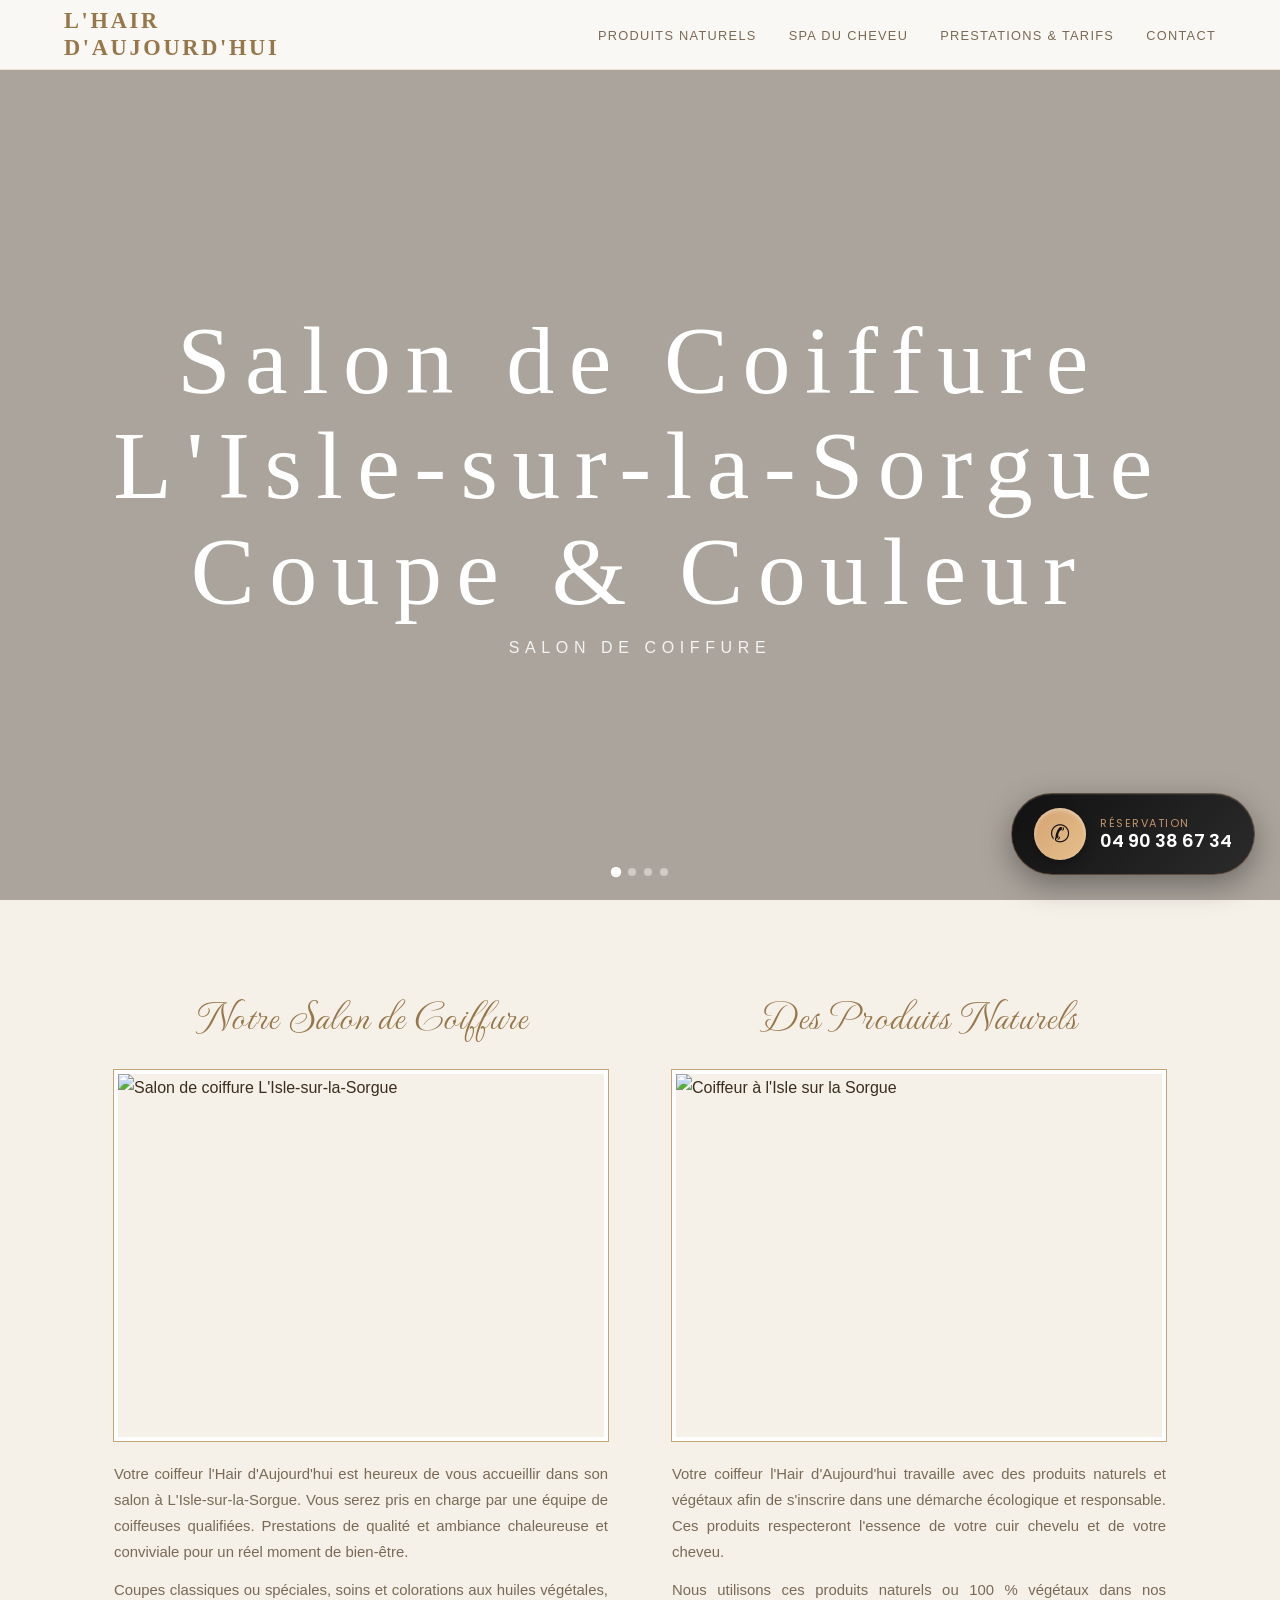
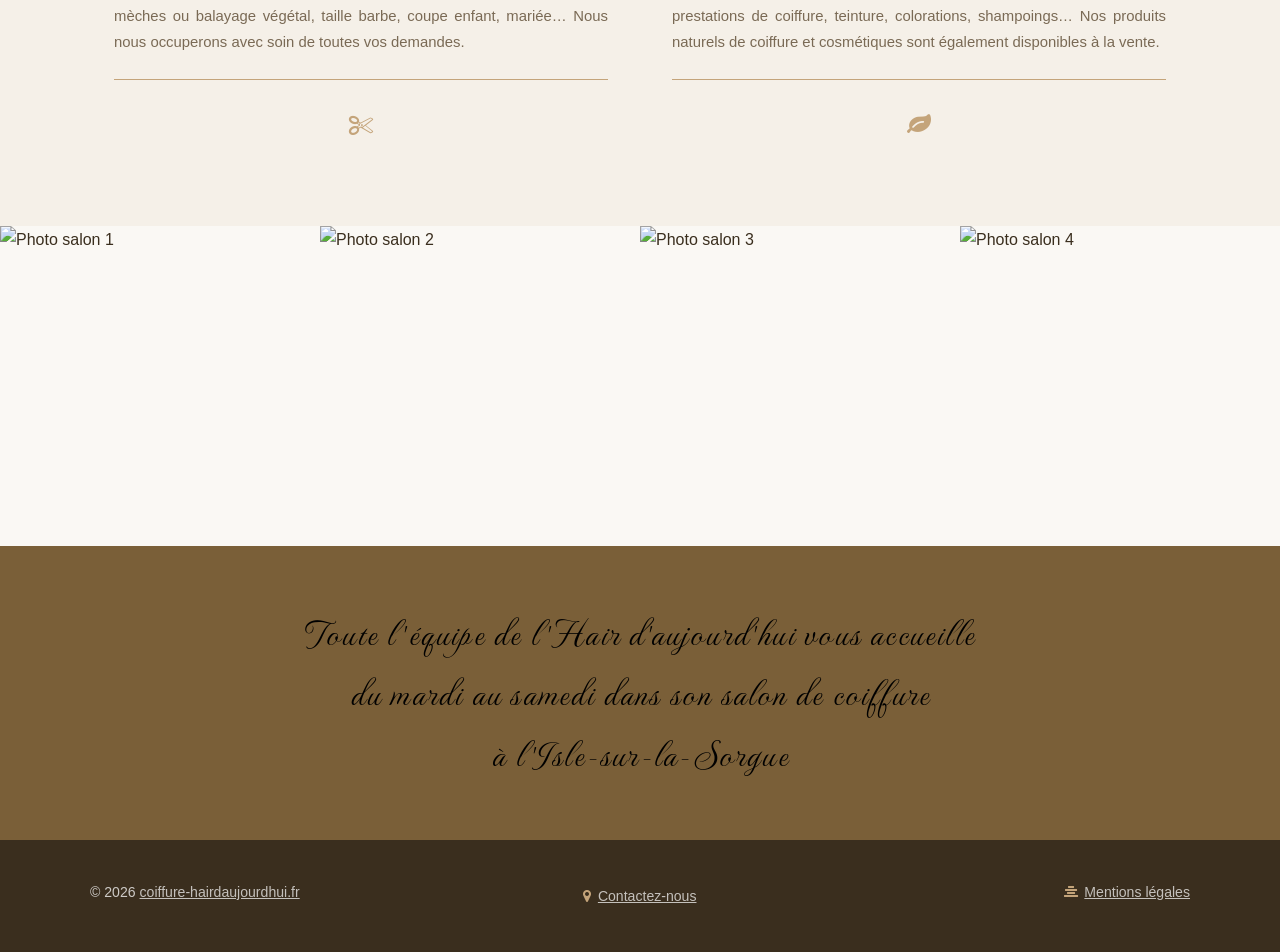
==== index.html @ a3afcefa "Update index.html" ====
<!doctype html>
<html lang="fr-FR" prefix="og: https://ogp.me/ns#">
<head>
  <meta charset="utf-8">
  <meta name="viewport" content="width=device-width, initial-scale=1.0">
  <title>Salon de Coiffure L'Isle-sur-la-Sorgue | Coupe & Couleur | Hair d'Aujourd'hui</title>
  <meta name="description" content="Hair d'Aujourd'hui, votre salon de coiffure à L'Isle-sur-la-Sorgue. Coupe, couleur, brushing. Réservez votre créneau dès aujourd'hui !">
	<link rel="canonical" href="https://coiffure-hairdaujourdhui.fr" />
  <link rel="icon" type="image/png" href="favicon.png" width="32" height="32" />
  <link rel="preconnect" href="https://fonts.googleapis.com">
  <link rel="preconnect" href="https://fonts.gstatic.com" crossorigin>
  <link href="https://fonts.googleapis.com/css2?family=MonteCarlo&display=swap" rel="stylesheet">
  <link rel="stylesheet" href="https://cdnjs.cloudflare.com/ajax/libs/font-awesome/4.7.0/css/font-awesome.min.css">

  <style>
    *, *::before, *::after { box-sizing: border-box; margin: 0; padding: 0; }

    :root {
      --marron:       #97774a;
      --marron-dark:  #7a5f38;
      --marron-light: #c4a47a;
      --beige:        #f5f0e8;
      --beige-dark:   #ede5d5;
      --cream:        #faf8f4;
      --text:         #3a2e1e;
      --text-light:   #7a6a55;
      --white:        #ffffff;
      --font-head:    'Cormorant Garamond', Georgia, serif;
      --font-body:    'Raleway', sans-serif;
      --nav-h:        70px;
    }

    html { scroll-behavior: smooth; }

    body {
      font-family: var(--font-body);
      font-size: 16px;
      line-height: 1.75;
      color: var(--text);
      background: var(--cream);
    }

    img { display: block; max-width: 100%; height: auto; }
    a   { color: inherit; text-decoration: none; }

    /* ─── HEADER ─────────────────────────────── */
    header {
      position: fixed;
      top: 0; left: 0; right: 0;
      z-index: 100;
      height: var(--nav-h);
      background: rgba(250,248,244,0.97);
      backdrop-filter: blur(6px);
      border-bottom: 1px solid var(--beige-dark);
      display: flex;
      align-items: center;
    }

    .header-inner {
      width: 100%;
      max-width: 1200px;
      margin: 0 auto;
      padding: 0 1.5rem;
      display: flex;
      align-items: center;
      justify-content: space-between;
    }
	.cta-tel {
      display: inline-flex;
      align-items: center;
      gap: .6rem;
      font-family: var(--font-head);
      font-size: .8rem;
      font-weight: 400;
      color: var(--marron);
      letter-spacing: .08em;
      transition: color .2s;
    }
h3 {
	font-family: 'MonteCarlo', cursive;
	color: #000;
	font-size: 3em;
	font-weight: 100;
}
    .logo {
      font-family: var(--font-head);
      font-size: 1.4rem;
      font-weight: 600;
      letter-spacing: .12em;
      color: var(--marron);
      text-transform: uppercase;
      line-height: 1.2;
    }

    nav ul {
      list-style: none;
      display: flex;
      gap: 2rem;
    }

    nav a {
      font-size: .8rem;
      font-weight: 500;
      letter-spacing: .1em;
      text-transform: uppercase;
      color: var(--text-light);
      transition: color .2s;
      position: relative;
      padding-bottom: 3px;
    }

    nav a::after {
      content: '';
      position: absolute;
      bottom: 0; left: 0;
      width: 0; height: 1px;
      background: var(--marron);
      transition: width .2s;
    }

    nav a:hover { color: var(--marron); }
    nav a:hover::after { width: 100%; }

    /* hamburger */
    .burger {
      display: none;
      flex-direction: column;
      gap: 5px;
      cursor: pointer;
      padding: 4px;
      background: none;
      border: none;
    }
    .burger span {
      display: block;
      width: 24px; height: 2px;
      background: var(--marron);
      border-radius: 2px;
      transition: transform .3s, opacity .3s;
    }
    .burger.open span:nth-child(1) { transform: translateY(7px) rotate(45deg); }
    .burger.open span:nth-child(2) { opacity: 0; }
    .burger.open span:nth-child(3) { transform: translateY(-7px) rotate(-45deg); }

    /* mobile nav drawer */
    .nav-drawer {
      display: none;
      position: fixed;
      top: var(--nav-h); left: 0; right: 0;
      background: var(--cream);
      border-bottom: 1px solid var(--beige-dark);
      z-index: 99;
      padding: 1.5rem;
    }
    .nav-drawer.open { display: block; }
    .nav-drawer ul { flex-direction: column; gap: 0; }
    .nav-drawer li { border-bottom: 1px solid var(--beige-dark); }
    .nav-drawer a {
      display: block;
      padding: .9rem 0;
      font-size: .9rem;
      color: var(--text);
    }

    /* ─── CAROUSEL ───────────────────────────── */
    .carousel-section {
  margin-top: var(--nav-h);
  position: relative;
  height: calc(100vh - var(--nav-h));
  min-height: 420px;
  overflow: hidden;
}

/* Tablette */
@media (max-width: 900px) {
  .carousel-section {
    height: 60vw;
    min-height: 320px;
  }
}

/* Mobile */
@media (max-width: 680px) {
  .carousel-section {
    height: 70vw;
    min-height: 260px;
  }
  .slide-content h1 {
    font-size: 2rem;
  }
  .slide-content h2 {
    font-size: .65rem;
    letter-spacing: .2em;
  }
}

/* Très petit écran */
@media (max-width: 380px) {
  .carousel-section {
    height: 80vw;
    min-height: 220px;
  }
  }

    .slide {
      position: absolute;
      inset: 0;
      display: flex;
      flex-direction: column;
      align-items: center;
      justify-content: center;
      opacity: 0;
      transition: opacity 1s ease;
      background-size: cover;
      background-position: center;
    }
    .slide.active { opacity: 1; }

    .slide::before {
      content: '';
      position: absolute;
      inset: 0;
      background: rgba(40,28,12,.38);
    }

    .slide-content {
      position: relative;
      text-align: center;
      color: var(--white);
      padding: 2rem;
    }

    .slide-content h1 {
      font-family: var(--font-head);
      font-size: clamp(2.8rem, 8vw, 6rem);
      font-weight: 300;
      letter-spacing: .15em;
      line-height: 1.1;
      margin-bottom: .6rem;
    }

    .slide-content h2 {
      font-family: var(--font-body);
      font-size: clamp(.75rem, 2vw, 1rem);
      font-weight: 400;
      letter-spacing: .35em;
      text-transform: uppercase;
      opacity: .88;
    }

    .slide.pict-1 { background-image: url('https://res.cloudinary.com/ddpeetkek/image/upload/v1784034377/coiffure-hairdaujourdhui-isle-sur-la-sorgue-carrousel1.jpg'); }
    .slide.pict-2 { background-image: url('https://res.cloudinary.com/ddpeetkek/image/upload/v1784034391/coiffure-hairdaujourdhui-isle-sur-la-sorgue-carrousel2.jpg'); }
    .slide.pict-3 { background-image: url('https://res.cloudinary.com/ddpeetkek/image/upload/v1784034403/coiffure-hairdaujourdhui-isle-sur-la-sorgue-carrousel3.jpg'); }
    .slide.pict-4 { background-image: url('https://res.cloudinary.com/ddpeetkek/image/upload/v1784034421/coiffure-hairdaujourdhui-isle-sur-la-sorgue-carrousel4.jpg'); }

    .carousel-dots {
      position: absolute;
      bottom: 1.5rem;
      left: 50%;
      transform: translateX(-50%);
      display: flex;
      gap: 8px;
      z-index: 2;
    }
    .dot {
      width: 8px; height: 8px;
      border-radius: 50%;
      background: rgba(255,255,255,.45);
      cursor: pointer;
      border: none;
      transition: background .3s, transform .3s;
    }
    .dot.active {
      background: var(--white);
      transform: scale(1.3);
    }

    .arrow-down {
      position: absolute;
      bottom: 2rem;
      right: 2rem;
      z-index: 2;
      color: rgba(255,255,255,.7);
      font-size: 1.6rem;
      animation: bounce 1.8s infinite;
    }
    @keyframes bounce {
      0%, 100% { transform: translateY(0); }
      50%       { transform: translateY(8px); }
    }

    /* ─── PRESENTATION ───────────────────────── */
    .bg-beige { background: var(--beige); }

    .section-pres {
      padding: 5rem 1.5rem;
      max-width: 1100px;
      margin: 0 auto;
    }

    .pres-grid {
      display: grid;
      grid-template-columns: 1fr 1fr;
      gap: 4rem;
    }

    .pres-col h3 {
      <!--font-family: var(--font-head);-->
	  font-family: 'MonteCarlo', cursive;
      font-size: 2.5rem;
      font-weight: 400;
      color: var(--marron);
      text-align: center;
      margin-bottom: 1.25rem;
      letter-spacing: .03em;
    }

    .pres-col img {
      width: 100%;
      aspect-ratio: 4/3;
      object-fit: cover;
      border: 4px solid var(--white);
      outline: 1px solid var(--marron-light);
      margin-bottom: 1.25rem;
    }

    .pres-col p {
      color: var(--text-light);
      font-size: .93rem;
      text-align: justify;
      margin-bottom: .75rem;
    }

    .divider {
      width: 100%;
      height: 1px;
      background: var(--marron-light);
      border: none;
      margin: 1.5rem 0;
    }

    .bandeau {
      display: block;
      text-align: center;
      font-size: 1.5rem;
      color: var(--marron-light);
    }

    /* ─── IMAGE GRID ─────────────────────────── */
    .photo-grid {
      display: grid;
      grid-template-columns: repeat(4, 1fr);
    }

    .photo-grid img {
      width: 100%;
      aspect-ratio: 1;
      object-fit: cover;
      display: block;
      transition: transform .4s;
    }
    .photo-grid div:hover img { transform: scale(1.04); }
    .photo-grid div { overflow: hidden; }

    /* ─── BANNER ─────────────────────────────── */
    .bg-marron {
      background: var(--marron-dark);
      color: var(--white);
      text-align: center;
      padding: 3.5rem 1.5rem;
    }

    .bg-marron h3 {
      <!--font-family: var(--font-head);-->
	  font-family: 'MonteCarlo', cursive;
      font-size: clamp(1.5rem, 3vw, 2.3rem);
      font-weight: 300;
      letter-spacing: .06em;
      line-height: 1.65;
      max-width: 700px;
      margin: 0 auto;
    }

    /* ─── FOOTER ─────────────────────────────── */
    footer {
      background: var(--text);
      color: rgba(255,255,255,.75);
      padding: 2.5rem 1.5rem;
    }

    .footer-grid {
      max-width: 1100px;
      margin: 0 auto;
      display: grid;
      grid-template-columns: 1fr 1fr 1fr;
      gap: 2rem;
      align-items: center;
    }

    footer ul { list-style: none; }
    footer li { margin-bottom: .5rem; font-size: .88rem; }
    footer a { color: rgba(255,255,255,.7); transition: color .2s; }
    footer a:hover { color: var(--marron-light); }
    footer i { margin-right: .4rem; color: var(--marron-light); }

    .footer-center { text-align: center; font-size: .88rem; }
    .footer-right  { text-align: right; }

    /* ─── RESPONSIVE ─────────────────────────── */
    @media (max-width: 900px) {
      .pres-grid { grid-template-columns: 1fr; gap: 3rem; }
      .photo-grid { grid-template-columns: repeat(2, 1fr); }
      .footer-grid { grid-template-columns: 1fr; text-align: center; }
      .footer-right { text-align: center; }
    }

    @media (max-width: 680px) {
      nav { display: none; }
      .burger { display: flex; }
      .logo { font-size: 1.1rem; }
      .slide-content h1 { font-size: 2.4rem; }
      .photo-grid { grid-template-columns: 1fr 1fr; }
    }

    @media (max-width: 420px) {
      .photo-grid { grid-template-columns: 1fr; }
    }
</style>

 
</head>

<body>
<script type="application/ld+json">
{
  "@context": "https://schema.org/",
  "@type": "Article",
  "mainEntityOfPage": {
    "@type": "WebPage",
    "@id": "https://coiffure-hairdaujourdhui.fr/"
  },
  "headline": "salon de coiffure à l'isle sur la sorgue",
  "description": "Votre coiffeur L'Hair d'Aujourd'hui à L'Isle sur la Sorgue vous propose des prestations de coiffure pour femmes, hommes et enfants ainsi que des prestations de SPA du cheveu.",
  "image": {
    "@type": "ImageObject",
    "url": "https://res.cloudinary.com/ddpeetkek/image/upload/v1779802260/salon-coiffure-hairdaujourdhui-isle-sur-sorgue.jpg",
    "width": "470",
    "height": "370"
  },
  "author": {
    "@type": "Organization",
    "name": "bridgetoleads.com"
  },
  "publisher": {
    "@type": "Organization",
    "name": "bridgetoleads.com",
    "logo": {
      "@type": "ImageObject",
      "url": "https://res.cloudinary.com/ddpeetkek/image/upload/t_gmb-optimisation/gmb-optimisation_zofqsv.png",
      "width": "120",
      "height": "120"
    }
  },
  "datePublished": "2026-07-07",
  "dateModified": "2026-07-07"
}
</script>
  <!-- HEADER -->
  <header>
    <div class="header-inner">
      <a href="https://coiffure-hairdaujourdhui.fr" class="logo">L'Hair<br>d'Aujourd'hui</a>

      <nav id="mainNav">
        <ul>
          <!--<li><a href="tel:+33490386734">CLIQUEZ POUR APPELER</a></li>-->
          <li><a href="produits-naturels.html">Produits naturels</a></li>
          <li><a href="spa-cheveu.html">Spa du cheveu</a></li>
          <li><a href="tarifs.html">Prestations &amp; tarifs</a></li>
          <li><a href="contact.html">Contact</a></li>
        </ul>
      </nav>
      <button class="burger" id="burger" aria-label="Menu" aria-expanded="false">
        <span></span><span></span><span></span>
      </button>
    </div>
  </header>

  <!-- MOBILE DRAWER -->
  <div class="nav-drawer" id="drawer">
    <ul>
      <!--<li><a href="index.html">Le salon</a></li>-->
      <li><a href="produits-naturels.html">Produits naturels</a></li>
      <li><a href="spa-cheveu.html">Spa du cheveu</a></li>
      <li><a href="tarifs.html">Prestations &amp; tarifs</a></li>
      <li><a href="contact.html">Contact</a></li>
    </ul>
  </div>
  <!-- CAROUSEL -->
  <section class="carousel-section" aria-label="Diaporama">
    <div class="slide pict-1 active">
      <div class="slide-content">
        <h1>Salon de Coiffure L'Isle-sur-la-Sorgue<br>Coupe & Couleur</h1>
        <h2>Salon de coiffure</h2>
      </div>
    </div>
    <div class="slide pict-2">
      <div class="slide-content">
        <!--<h1></h1>-->
        <h2>Produits végétaux &amp; naturels</h2>
      </div>
    </div>
    <div class="slide pict-4">
      <div class="slide-content">
        <!--<h1>L'Hair<br>d'Aujourd'hui</h1>-->
        <h2>Une ambiance conviviale</h2>
      </div>
    </div>
    <div class="slide pict-3">
      <div class="slide-content">
        <!--<h1>L'Hair<br>d'Aujourd'hui</h1>-->
        <h2>Spa du cheveu</h2>
      </div>
    </div>

    <div class="carousel-dots">
      <button class="dot active" data-idx="0" aria-label="Diapositive 1"></button>
      <button class="dot" data-idx="1" aria-label="Diapositive 2"></button>
      <button class="dot" data-idx="2" aria-label="Diapositive 3"></button>
      <button class="dot" data-idx="3" aria-label="Diapositive 4"></button>
    </div>

    <a href="#presentation" class="arrow-down" aria-label="Défiler vers le bas">
      <i class="fa fa-angle-double-down"></i>
    </a>
  </section>

  <!-- PRÉSENTATION -->
  <section class="bg-beige" id="presentation">
    <div class="section-pres">
      <div class="pres-grid">

        <div class="pres-col">
          <h3>Notre Salon de Coiffure</h3>
          <img src="https://res.cloudinary.com/ddpeetkek/image/upload/v1784034305/accueil-notre-salon.jpg" alt="Salon de coiffure L'Isle-sur-la-Sorgue" class="img-cadre">
          <p>Votre coiffeur l'Hair d'Aujourd'hui est heureux de vous accueillir dans son salon à L'Isle-sur-la-Sorgue. Vous serez pris en charge par une équipe de coiffeuses qualifiées. Prestations de qualité et ambiance chaleureuse et conviviale pour un réel moment de bien-être.</p>
          <p>Coupes classiques ou spéciales, soins et colorations aux huiles végétales, mèches ou balayage végétal, taille barbe, coupe enfant, mariée… Nous nous occuperons avec soin de toutes vos demandes.</p>
          <hr class="divider">
          <span class="bandeau"><i class="fa fa-scissors"></i></span>
        </div>

        <div class="pres-col">
          <h3>Des Produits Naturels</h3>
          <img src="https://res.cloudinary.com/ddpeetkek/image/upload/v1784034273/accueil-nos-produits.jpg" alt="Coiffeur à l'Isle sur la Sorgue" class="img-cadre">
          <p>Votre coiffeur l'Hair d'Aujourd'hui travaille avec des produits naturels et végétaux afin de s'inscrire dans une démarche écologique et responsable. Ces produits respecteront l'essence de votre cuir chevelu et de votre cheveu.</p>
          <p>Nous utilisons ces produits naturels ou 100 % végétaux dans nos prestations de coiffure, teinture, colorations, shampoings… Nos produits naturels de coiffure et cosmétiques sont également disponibles à la vente.</p>
          <hr class="divider">
          <span class="bandeau"><i class="fa fa-leaf"></i></span>
        </div>

      </div>
    </div>
  </section>

  <!-- PHOTOS GRID -->
  <div class="photo-grid" aria-label="Galerie photos">
    <div><img src="https://res.cloudinary.com/ddpeetkek/image/upload/v1784035253/coiffeur-hairdaujourdhui-isle-sorgue-new-home1.jpg" alt="Photo salon 1"></div>
    <div><img src="https://res.cloudinary.com/ddpeetkek/image/upload/v1779803510/coiffeur-hairdaujourdhui-isle-sorgue-home2.jpg" alt="Photo salon 2"></div>
    <div><img src="https://res.cloudinary.com/ddpeetkek/image/upload/v1784034361/coiffeur-hairdaujourdhui-isle-sorgue-new-home3.jpg" alt="Photo salon 3"></div>
    <div><img src="https://res.cloudinary.com/ddpeetkek/image/upload/v1779803511/coiffeur-hairdaujourdhui-isle-sorgue-home4.jpg" alt="Photo salon 4"></div>
  </div>

  <!-- BANNIÈRE -->
  <section class="bg-marron">
  
    <h3>Toute l'équipe de l'Hair d'aujourd'hui vous accueille<br>du mardi au samedi dans son salon de coiffure<br>à l'Isle-sur-la-Sorgue</h3>
	
	<!--<p align="center">&copy; 2026 L'Hair d'Aujourd'hui | <i class="fa fa-facebook"></i> &nbsp;<a href="https://www.facebook.com/lhairdaujourdhui/" target="_blank" rel="noopener"><u>Facebook</u></a> | <i class="fa fa-map-marker"></i> &nbsp;<a href="contact.html"><u>Contactez-nous</u></a> | <i class="fa fa-phone"></i> &nbsp;04 90 38 67 34 | <i class="fa fa-align-center"></i> &nbsp;<a href="mentions.html"><u>Mentions légales</u></a></p>-->
  </section>

  <!-- FOOTER -->
  
  
  <footer>
    <div class="footer-grid">
      <ul>
        
        <li>&copy; 2026 <a href="https://coiffure-hairdaujourdhui.fr"><u>coiffure-hairdaujourdhui.fr</u></a></li>
      </ul>
      <div class="footer-center">
        
        <p><i class="fa fa-map-marker"></i><a href="contact.html"><u>Contactez-nous</u></a></p>
      </div>
      <div class="footer-right">
        <ul>
          <li><i class="fa fa-align-center"></i><a href="mentions.html"><u>Mentions légales</u></a></li>
          
        </ul>
		
      </div>
    </div>
  </footer>

  <script>
    // Hamburger menu
    const burger = document.getElementById('burger');
    const drawer = document.getElementById('drawer');
    burger.addEventListener('click', () => {
      const open = drawer.classList.toggle('open');
      burger.classList.toggle('open', open);
      burger.setAttribute('aria-expanded', open);
    });
    drawer.querySelectorAll('a').forEach(a => a.addEventListener('click', () => {
      drawer.classList.remove('open');
      burger.classList.remove('open');
      burger.setAttribute('aria-expanded', false);
    }));

    // Carousel
    const slides = document.querySelectorAll('.slide');
    const dots   = document.querySelectorAll('.dot');
    let current  = 0, timer;

    function goTo(n) {
      slides[current].classList.remove('active');
      dots[current].classList.remove('active');
      current = (n + slides.length) % slides.length;
      slides[current].classList.add('active');
      dots[current].classList.add('active');
    }

    function next() { goTo(current + 1); }

    function startAuto() { timer = setInterval(next, 5000); }
    function stopAuto()  { clearInterval(timer); }

    dots.forEach(d => d.addEventListener('click', () => {
      stopAuto();
      goTo(+d.dataset.idx);
      startAuto();
    }));

    startAuto();
  </script>


<!-- Police Premium -->
<link rel="preconnect" href="https://fonts.googleapis.com">
<link href="https://fonts.googleapis.com/css2?family=Poppins:wght@300;400;500;600&display=swap" rel="stylesheet">
<!-- Bouton téléphone Premium Luxe -->
<a href="tel:+33490386734" class="luxury-call-btn">
    <span class="phone-icon">✆</span>
    <span class="btn-text">
        <small>Réservation</small>
        <strong>04 90 38 67 34</strong>
    </span>
</a>

<style>
/* BOUTON LUXE */
.luxury-call-btn{
    position:fixed;
    bottom:25px;
    right:25px;
    display:flex;
    align-items:center;
    gap:14px;
    padding:14px 22px;
    background:linear-gradient(135deg,#111,#2b2b2b);
    color:#fff;
    text-decoration:none;
    border-radius:60px;
    box-shadow:
        0 10px 30px rgba(0,0,0,0.35),
        inset 0 1px 1px rgba(255,255,255,0.08);
    z-index:99999;
    overflow:hidden;
    transition:all .35s ease;
    border:1px solid rgba(212,163,115,0.35);
    backdrop-filter:blur(8px);
    font-family:'Poppins',sans-serif;
}

/* Effet lumineux premium */
.luxury-call-btn::before{
    content:'';
    position:absolute;
    top:0;
    left:-120%;
    width:80%;
    height:100%;
    background:linear-gradient(
        120deg,
        transparent,
        rgba(255,255,255,0.18),
        transparent
    );
    transition:all .7s ease;
}

.luxury-call-btn:hover::before{
    left:140%;
}

/* Hover */
.luxury-call-btn:hover{
    transform:translateY(-3px) scale(1.02);
    box-shadow:
        0 15px 40px rgba(0,0,0,0.45),
        0 0 20px rgba(212,163,115,0.25);
    border-color:#d4a373;
}

/* Icône */
.phone-icon{
    width:52px;
    height:52px;
    min-width:52px;
    border-radius:50%;
    background:linear-gradient(135deg,#d4a373,#e6c08b);
    display:flex;
    align-items:center;
    justify-content:center;
    font-size:24px;
    color:#111;
    box-shadow:
        inset 0 2px 4px rgba(255,255,255,0.4),
        0 4px 10px rgba(0,0,0,0.25);
    animation:pulse 2.8s infinite;
}

/* Texte */
.btn-text{
    display:flex;
    flex-direction:column;
    line-height:1.2;
}

.btn-text small{
    font-size:11px;
    letter-spacing:1.5px;
    text-transform:uppercase;
    color:#d4a373;
    opacity:.9;
}

.btn-text strong{
    font-size:18px;
    font-weight:600;
    color:#fff;
}

/* Animation subtile */
@keyframes pulse{
    0%{
        box-shadow:
            0 0 0 0 rgba(212,163,115,0.45);
    }
    70%{
        box-shadow:
            0 0 0 14px rgba(212,163,115,0);
    }
    100%{
        box-shadow:
            0 0 0 0 rgba(212,163,115,0);
    }
}

/* MOBILE */
@media(max-width:768px){

    .luxury-call-btn{
        left:15px;
        right:15px;
        bottom:15px;
        justify-content:center;
        padding:14px 18px;
        border-radius:18px;
    }

    .phone-icon{
        width:48px;
        height:48px;
        font-size:22px;
    }

    .btn-text strong{
        font-size:17px;
    }
}
</style>
</body>
</html>
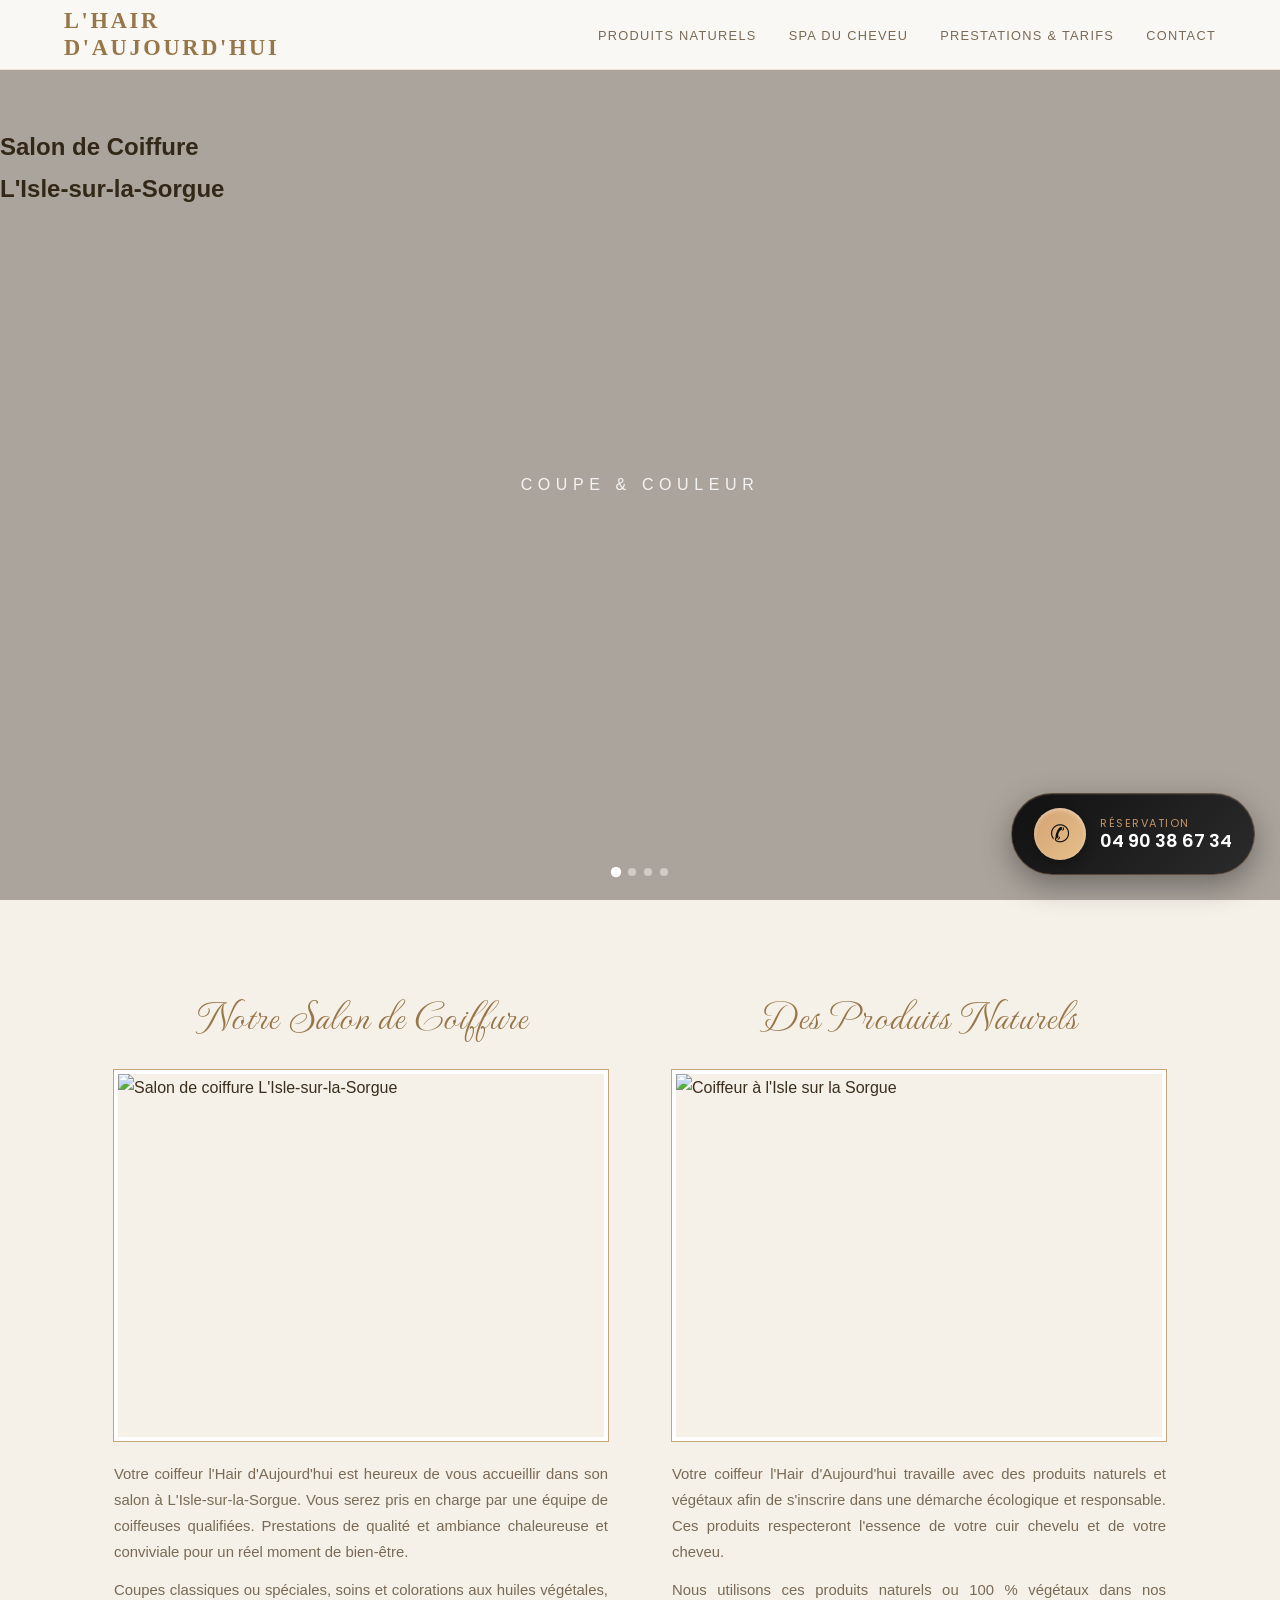
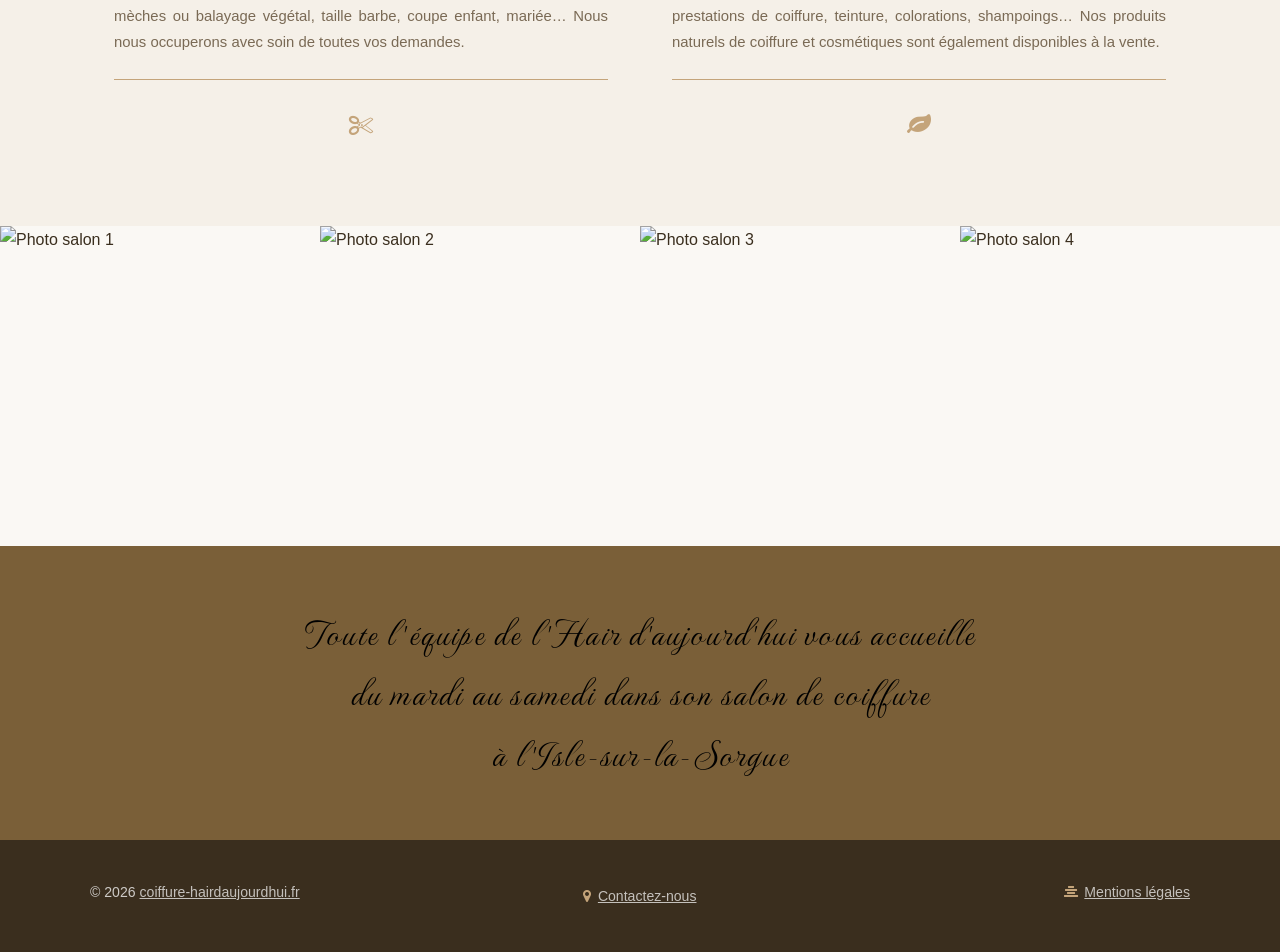
==== commit 66e6b29b: "Update index.html" ====
--- a/index.html
+++ b/index.html
@@ -496,11 +496,12 @@
     </ul>
   </div>
   <!-- CAROUSEL -->
-  <section class="carousel-section" aria-label="Diaporama">
+  <section class="carousel-section" aria-label="Diaporama"><br>&nbsp;<br>
+	  <h1>Salon de Coiffure<br>L'Isle-sur-la-Sorgue</h1>
     <div class="slide pict-1 active">
       <div class="slide-content">
-        <h1>Salon de Coiffure L'Isle-sur-la-Sorgue<br>Coupe & Couleur</h1>
-        <h2>Salon de coiffure</h2>
+        
+        <h2>Coupe & Couleur</h2>
       </div>
     </div>
     <div class="slide pict-2">
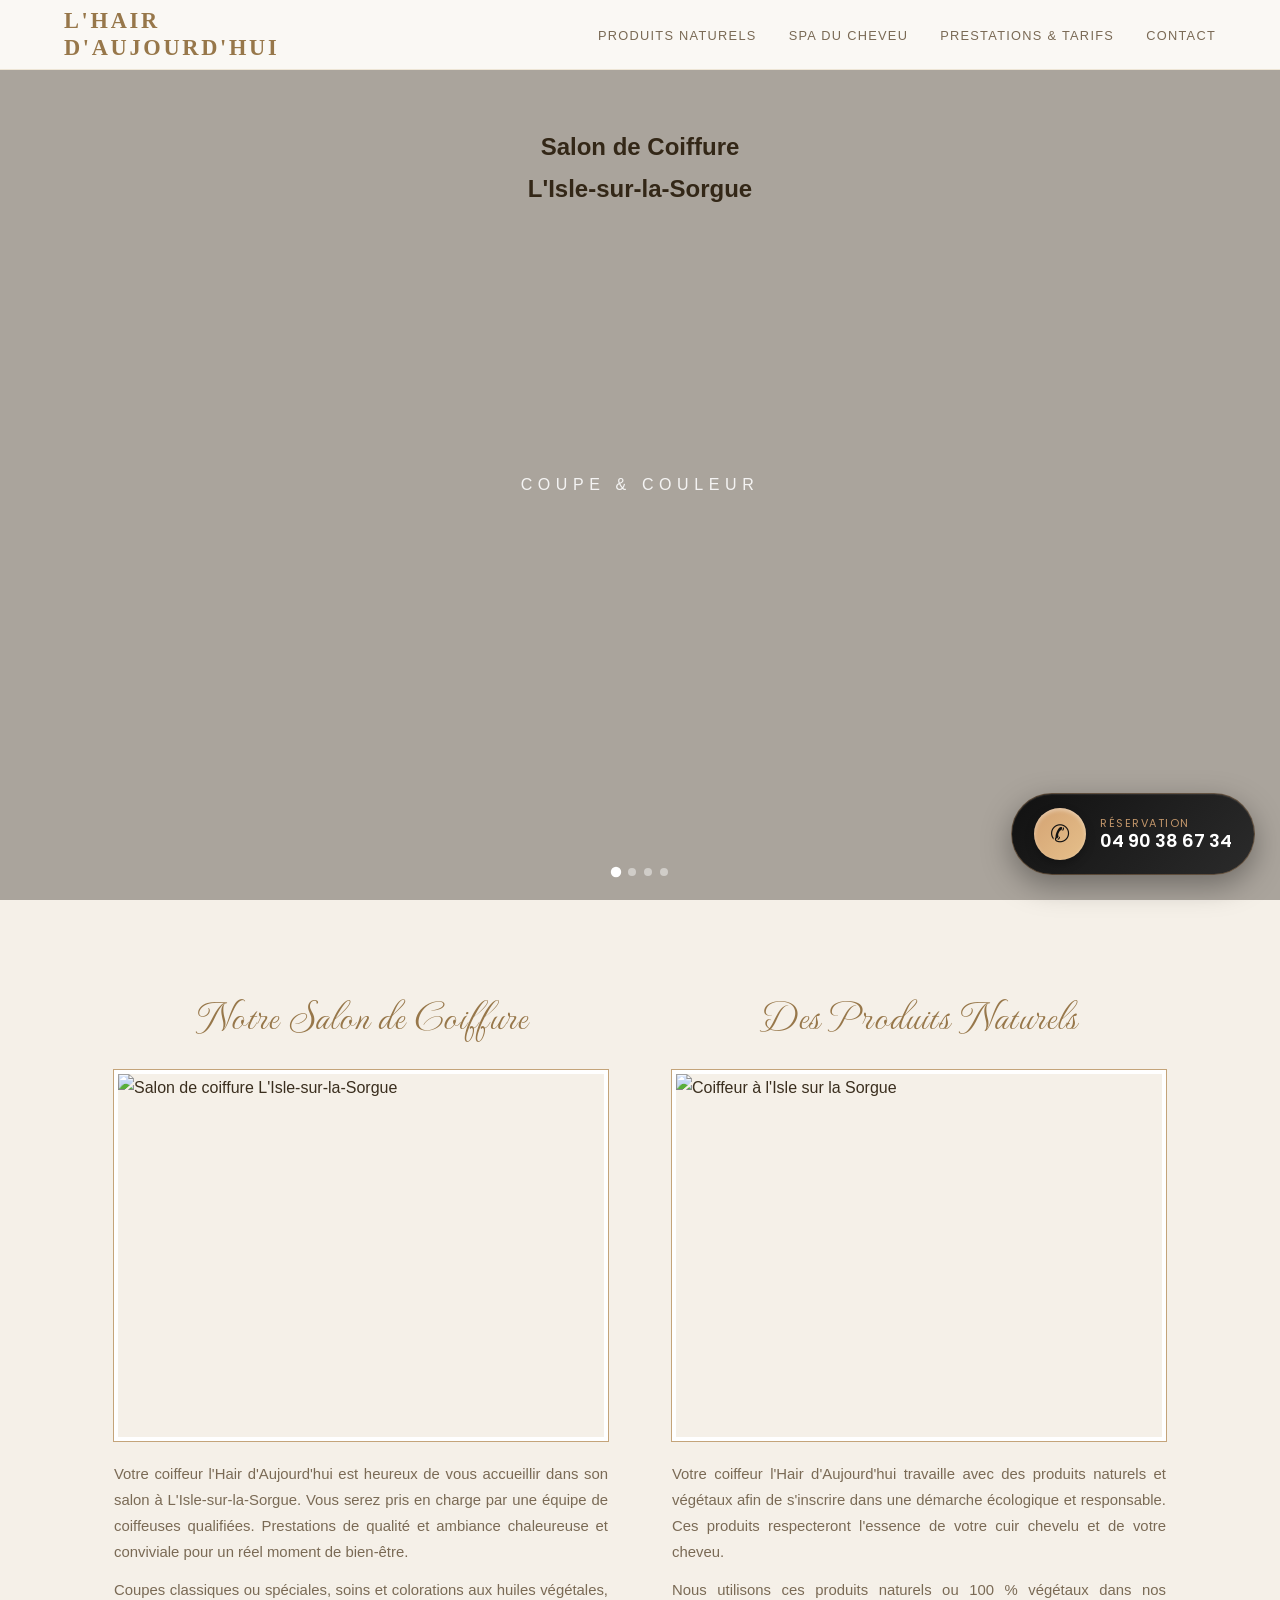
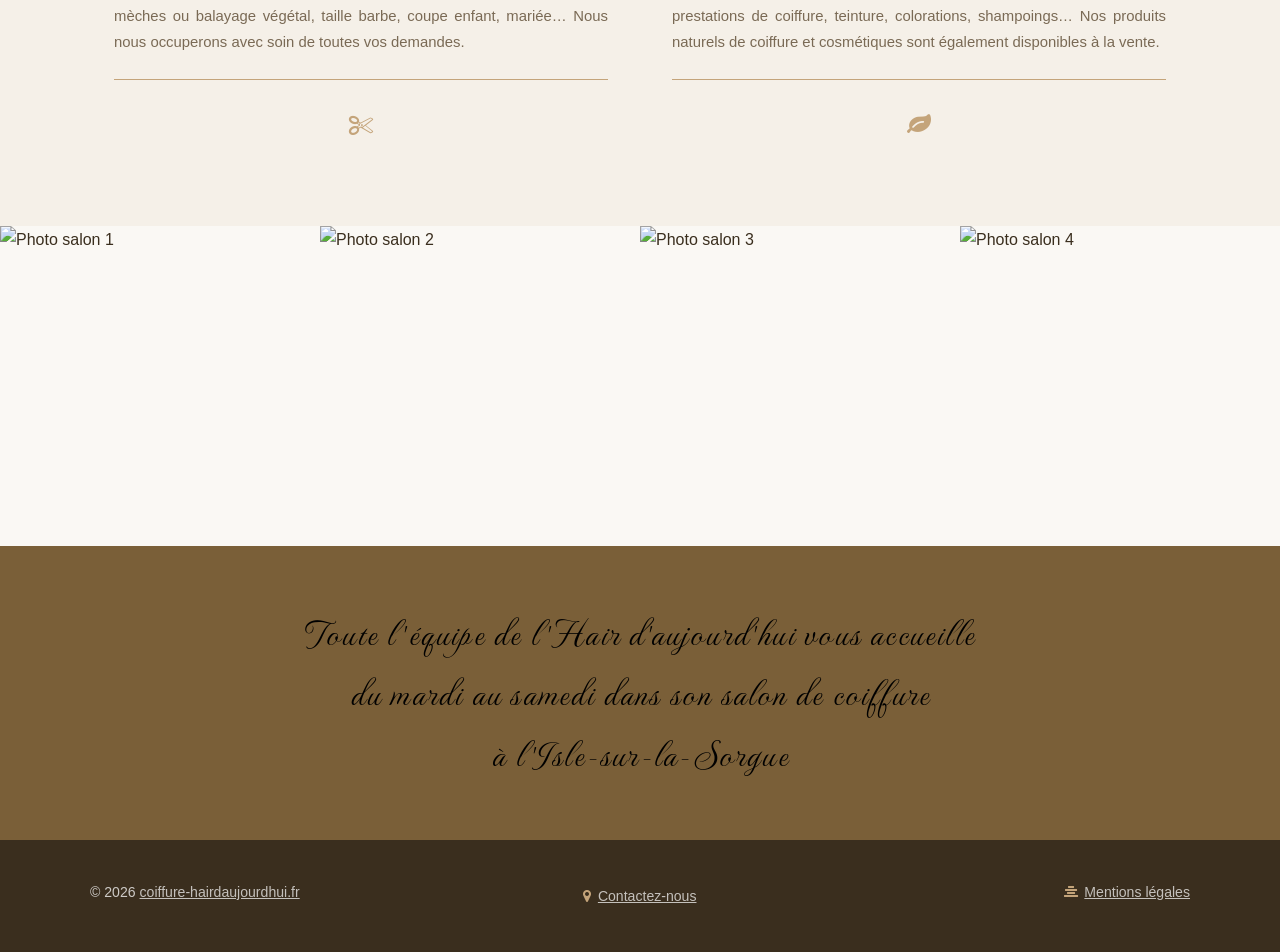
==== commit 1670ccd4: "Update index.html" ====
--- a/index.html
+++ b/index.html
@@ -433,36 +433,30 @@
 <body>
 <script type="application/ld+json">
 {
-  "@context": "https://schema.org/",
+  "@context": "https://schema.org",
   "@type": "Article",
   "mainEntityOfPage": {
     "@type": "WebPage",
     "@id": "https://coiffure-hairdaujourdhui.fr/"
   },
-  "headline": "salon de coiffure à l'isle sur la sorgue",
-  "description": "Votre coiffeur L'Hair d'Aujourd'hui à L'Isle sur la Sorgue vous propose des prestations de coiffure pour femmes, hommes et enfants ainsi que des prestations de SPA du cheveu.",
-  "image": {
-    "@type": "ImageObject",
-    "url": "https://res.cloudinary.com/ddpeetkek/image/upload/v1779802260/salon-coiffure-hairdaujourdhui-isle-sur-sorgue.jpg",
-    "width": "470",
-    "height": "370"
-  },
+  "headline": "Salon de coiffure à l'isle sur la sorgue - Coupe & couleur",
+  "description": "Hair d'Aujourd'hui, votre salon de coiffure mixte à L'Isle-sur-la-Sorgue. Coupe, couleur, brushing, soin du cheveu, produits végétaux. Réservez votre créneau dès aujourd'hui !",
+  "image": "https://res.cloudinary.com/ddpeetkek/image/upload/v1784034377/coiffure-hairdaujourdhui-isle-sur-la-sorgue-carrousel1.jpg",  
   "author": {
     "@type": "Organization",
-    "name": "bridgetoleads.com"
-  },
+    "name": "hairdaujourdhui",
+    "url": "https://coiffure-hairdaujourdhui.fr/"
+  },  
   "publisher": {
     "@type": "Organization",
-    "name": "bridgetoleads.com",
+    "name": "https://coiffure-hairdaujourdhui.fr/",
     "logo": {
       "@type": "ImageObject",
-      "url": "https://res.cloudinary.com/ddpeetkek/image/upload/t_gmb-optimisation/gmb-optimisation_zofqsv.png",
-      "width": "120",
-      "height": "120"
+      "url": ""
     }
   },
-  "datePublished": "2026-07-07",
-  "dateModified": "2026-07-07"
+  "datePublished": "",
+  "dateModified": "2026-08-14"
 }
 </script>
   <!-- HEADER -->
@@ -497,7 +491,7 @@
   </div>
   <!-- CAROUSEL -->
   <section class="carousel-section" aria-label="Diaporama"><br>&nbsp;<br>
-	  <h1>Salon de Coiffure<br>L'Isle-sur-la-Sorgue</h1>
+	  <h1 align="center">Salon de Coiffure<br>L'Isle-sur-la-Sorgue</h1>
     <div class="slide pict-1 active">
       <div class="slide-content">
         
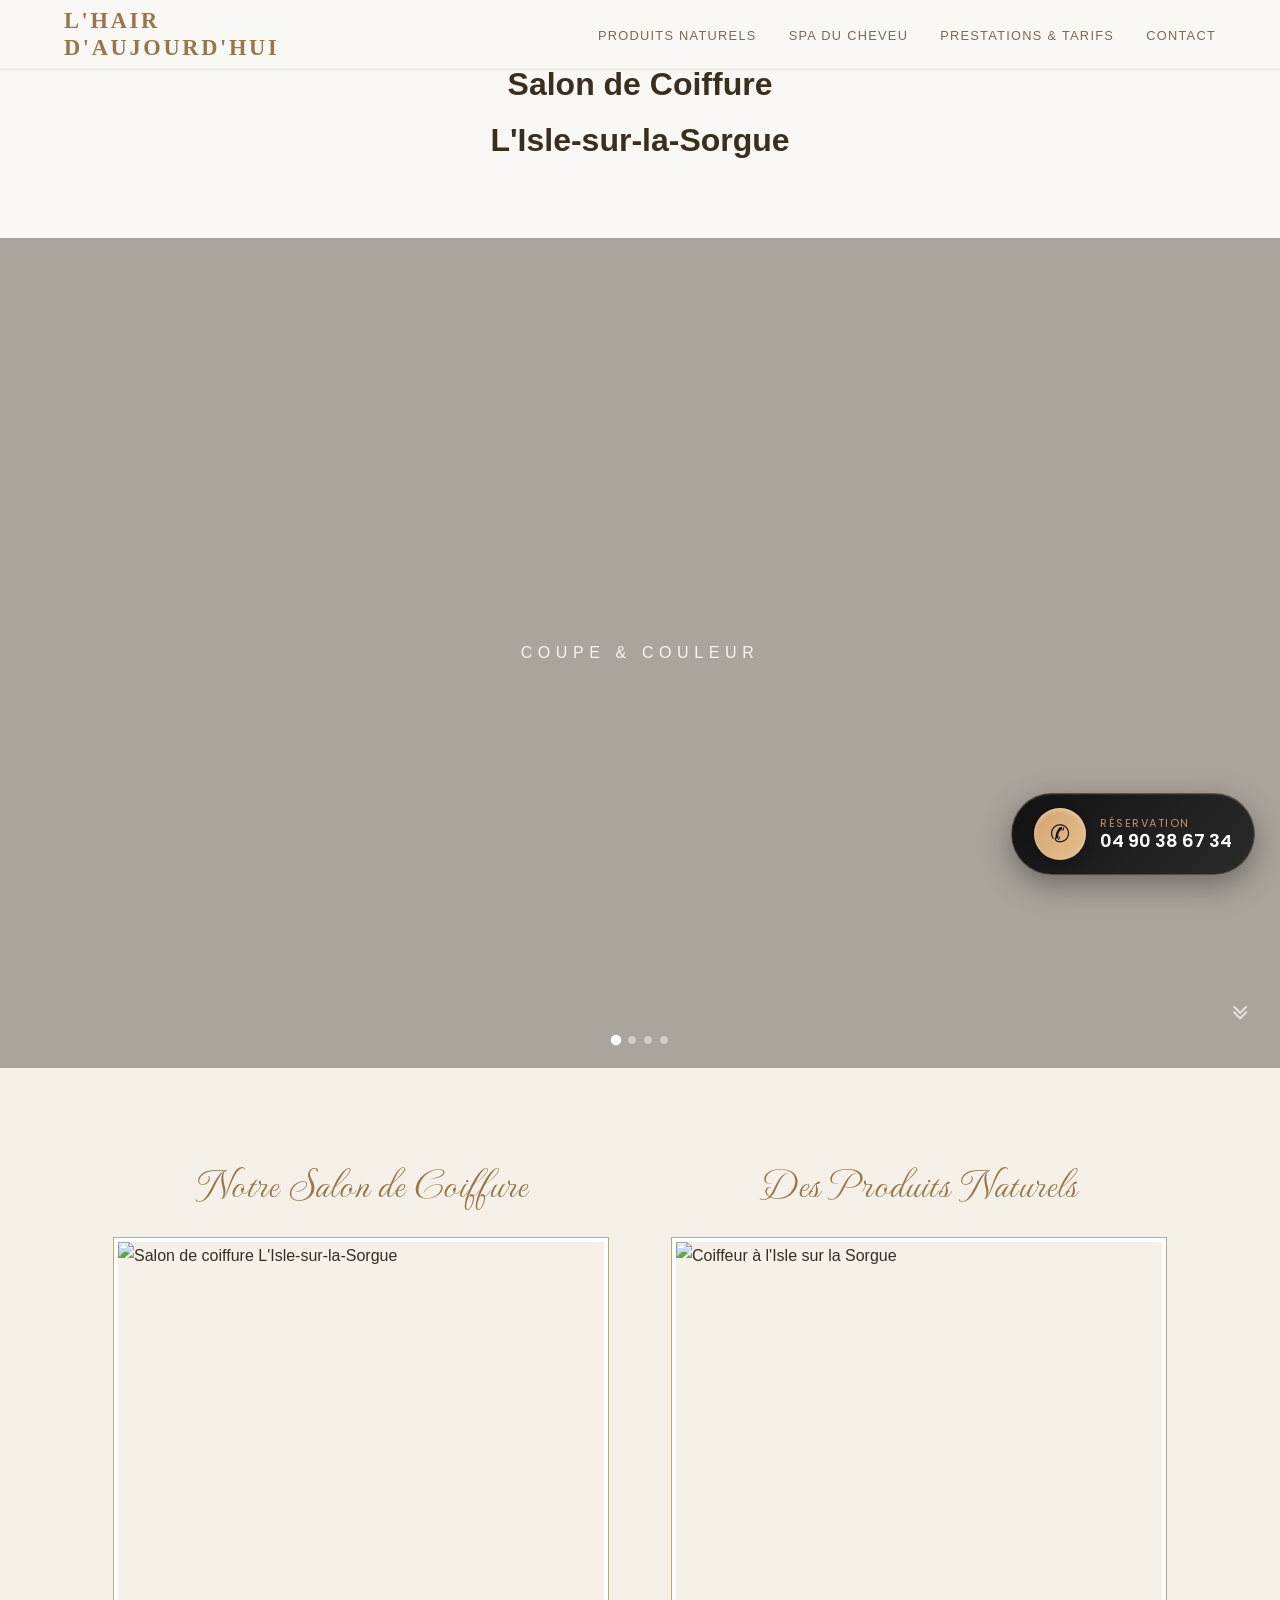
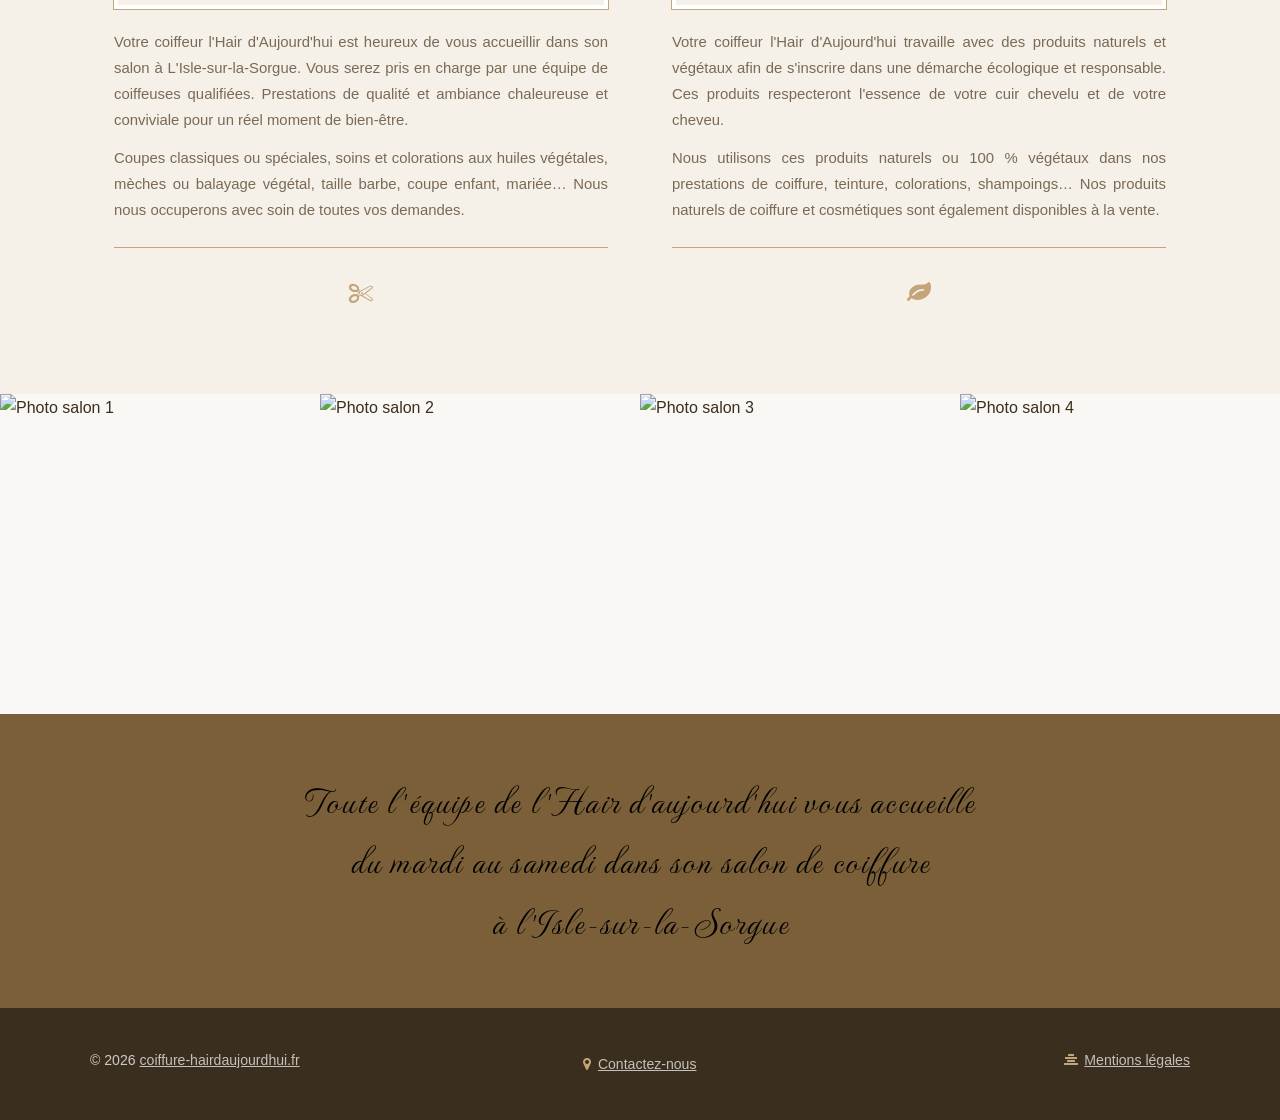
==== commit c93987e3: "Update index.html" ====
--- a/index.html
+++ b/index.html
@@ -489,9 +489,10 @@
       <li><a href="contact.html">Contact</a></li>
     </ul>
   </div>
+	<br>&nbsp;<br>
+	  <h1 align="center">Salon de Coiffure<br>L'Isle-sur-la-Sorgue</h1>
   <!-- CAROUSEL -->
-  <section class="carousel-section" aria-label="Diaporama"><br>&nbsp;<br>
-	  <h1 align="center">Salon de Coiffure<br>L'Isle-sur-la-Sorgue</h1>
+  <section class="carousel-section" aria-label="Diaporama">
     <div class="slide pict-1 active">
       <div class="slide-content">
         
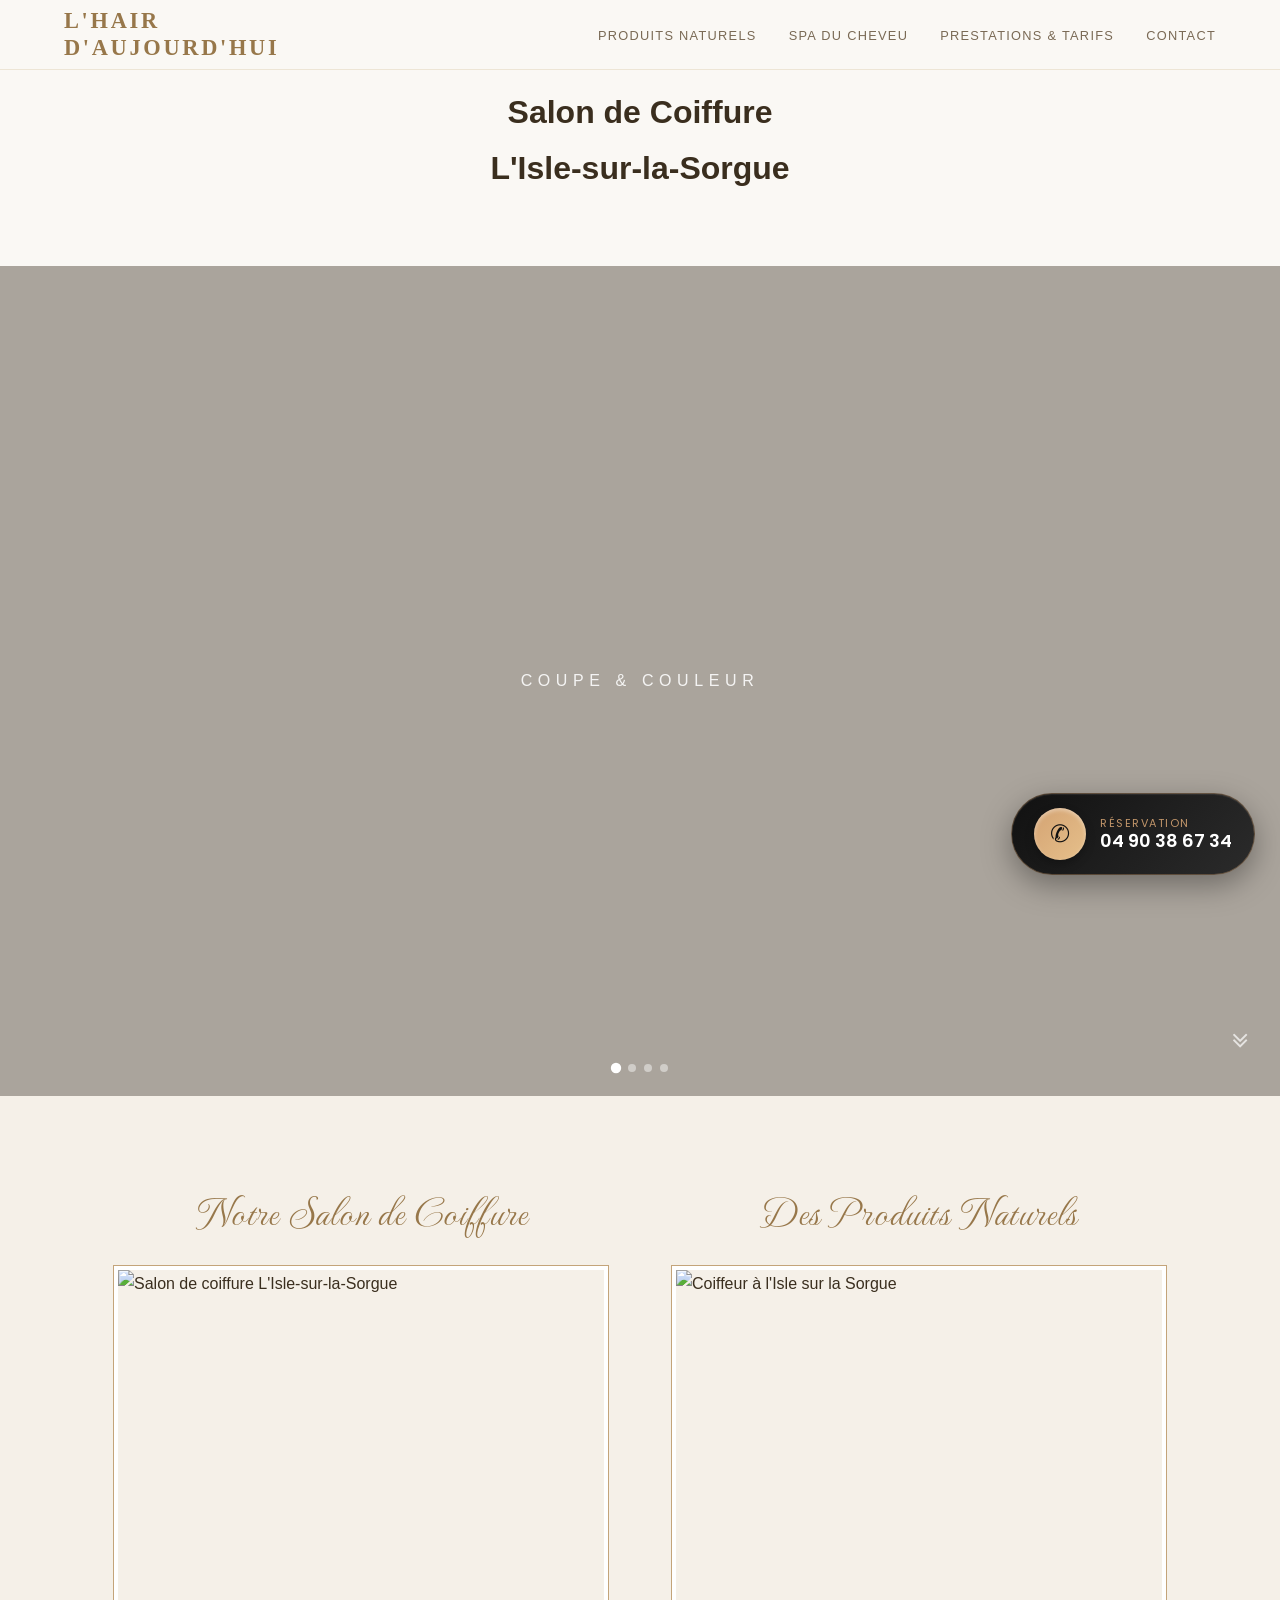
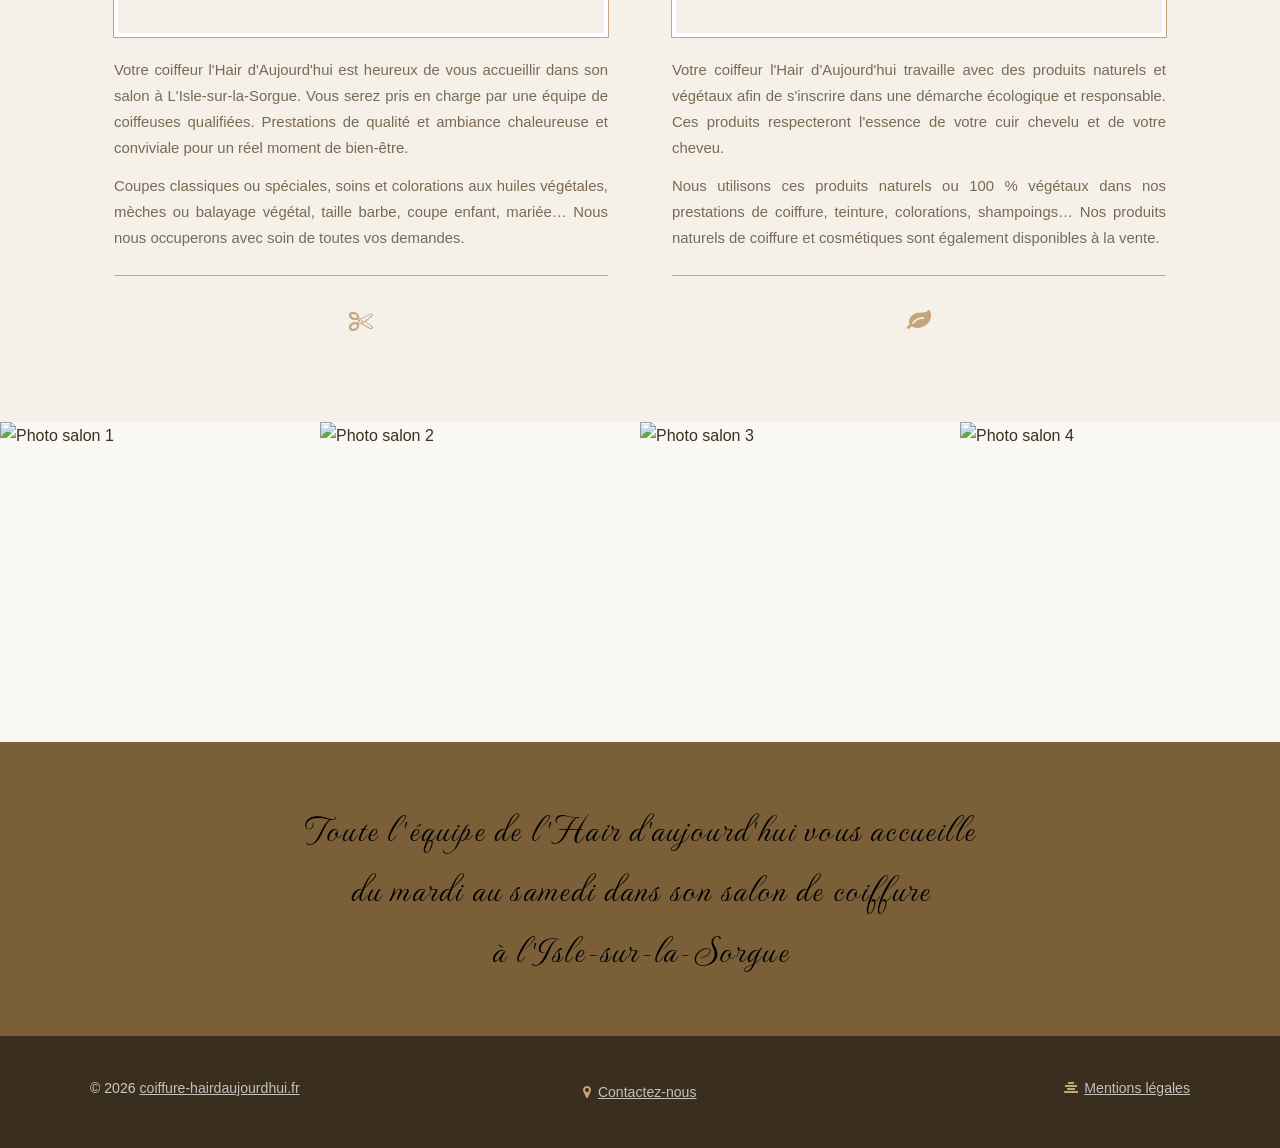
==== commit 09d59eab: "Update index.html" ====
--- a/index.html
+++ b/index.html
@@ -489,7 +489,7 @@
       <li><a href="contact.html">Contact</a></li>
     </ul>
   </div>
-	<br>&nbsp;<br>
+	<br>&nbsp;<br>&nbsp;<br>
 	  <h1 align="center">Salon de Coiffure<br>L'Isle-sur-la-Sorgue</h1>
   <!-- CAROUSEL -->
   <section class="carousel-section" aria-label="Diaporama">
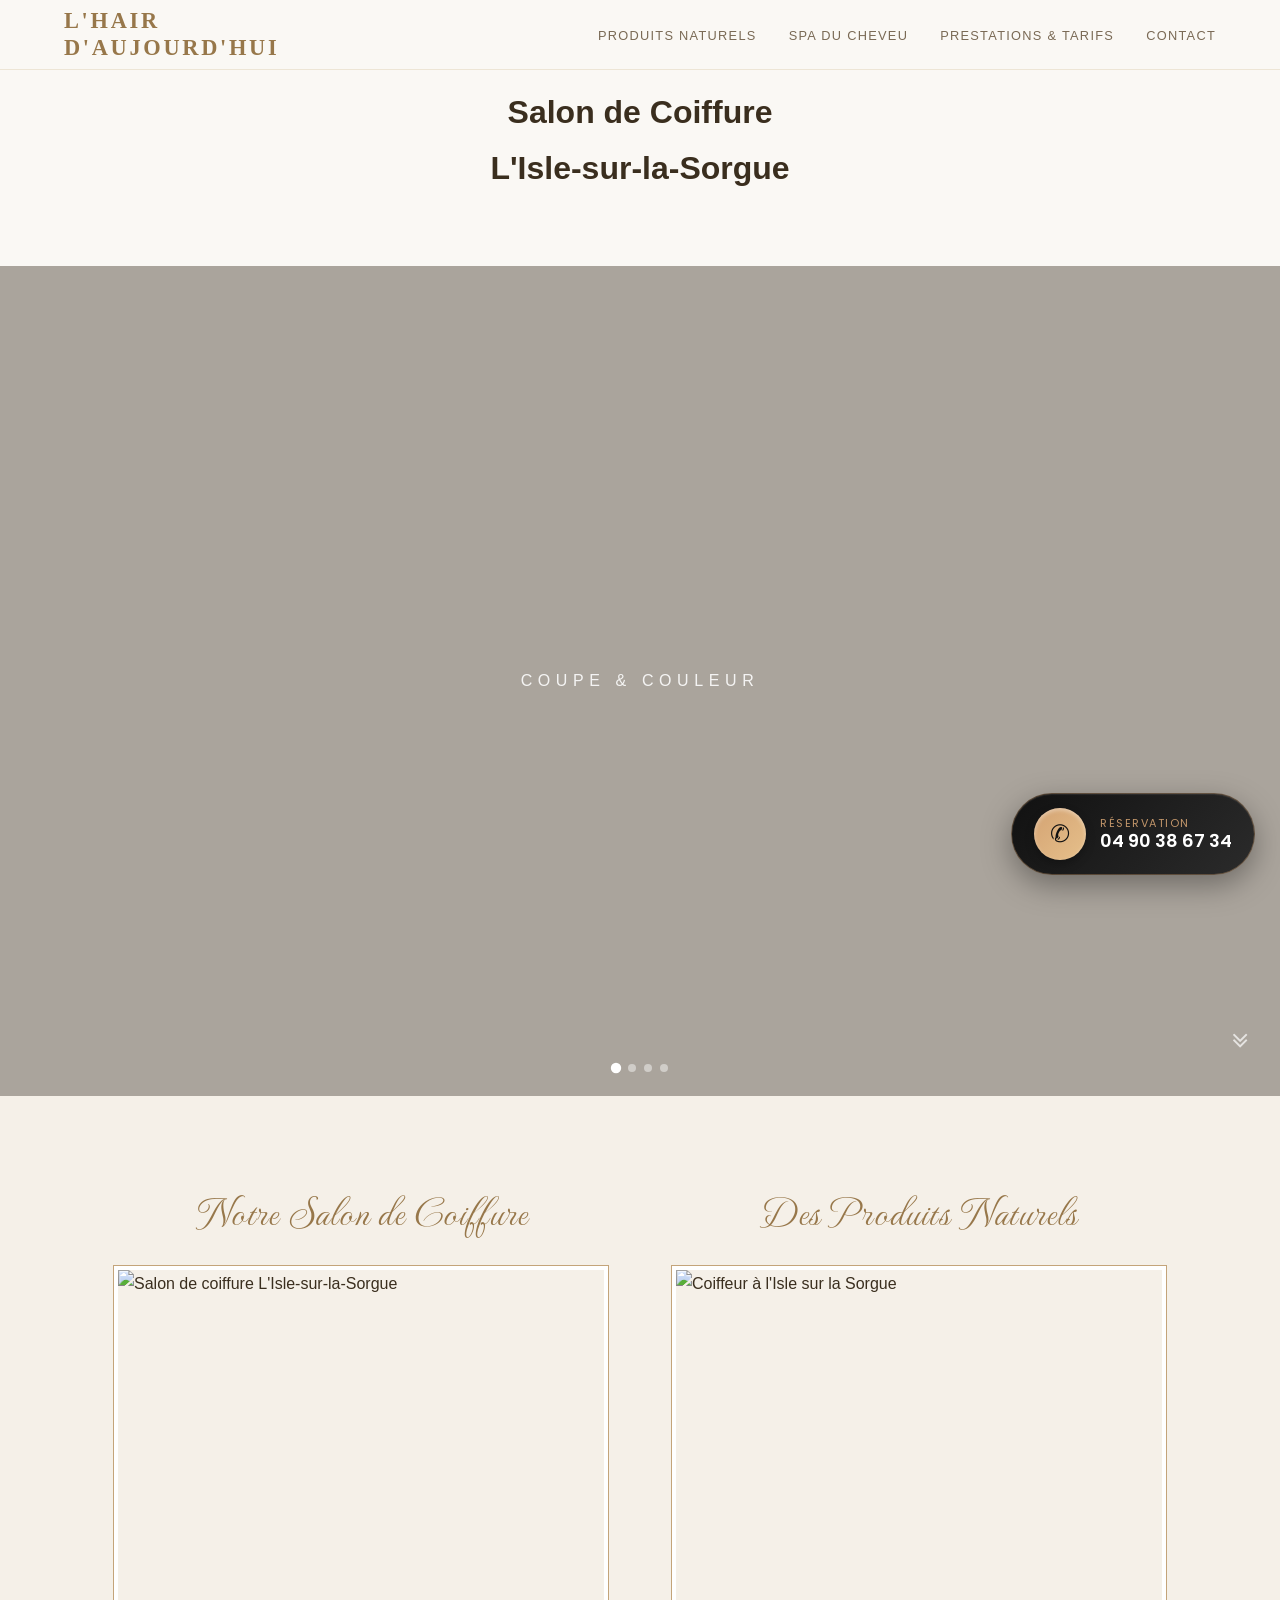
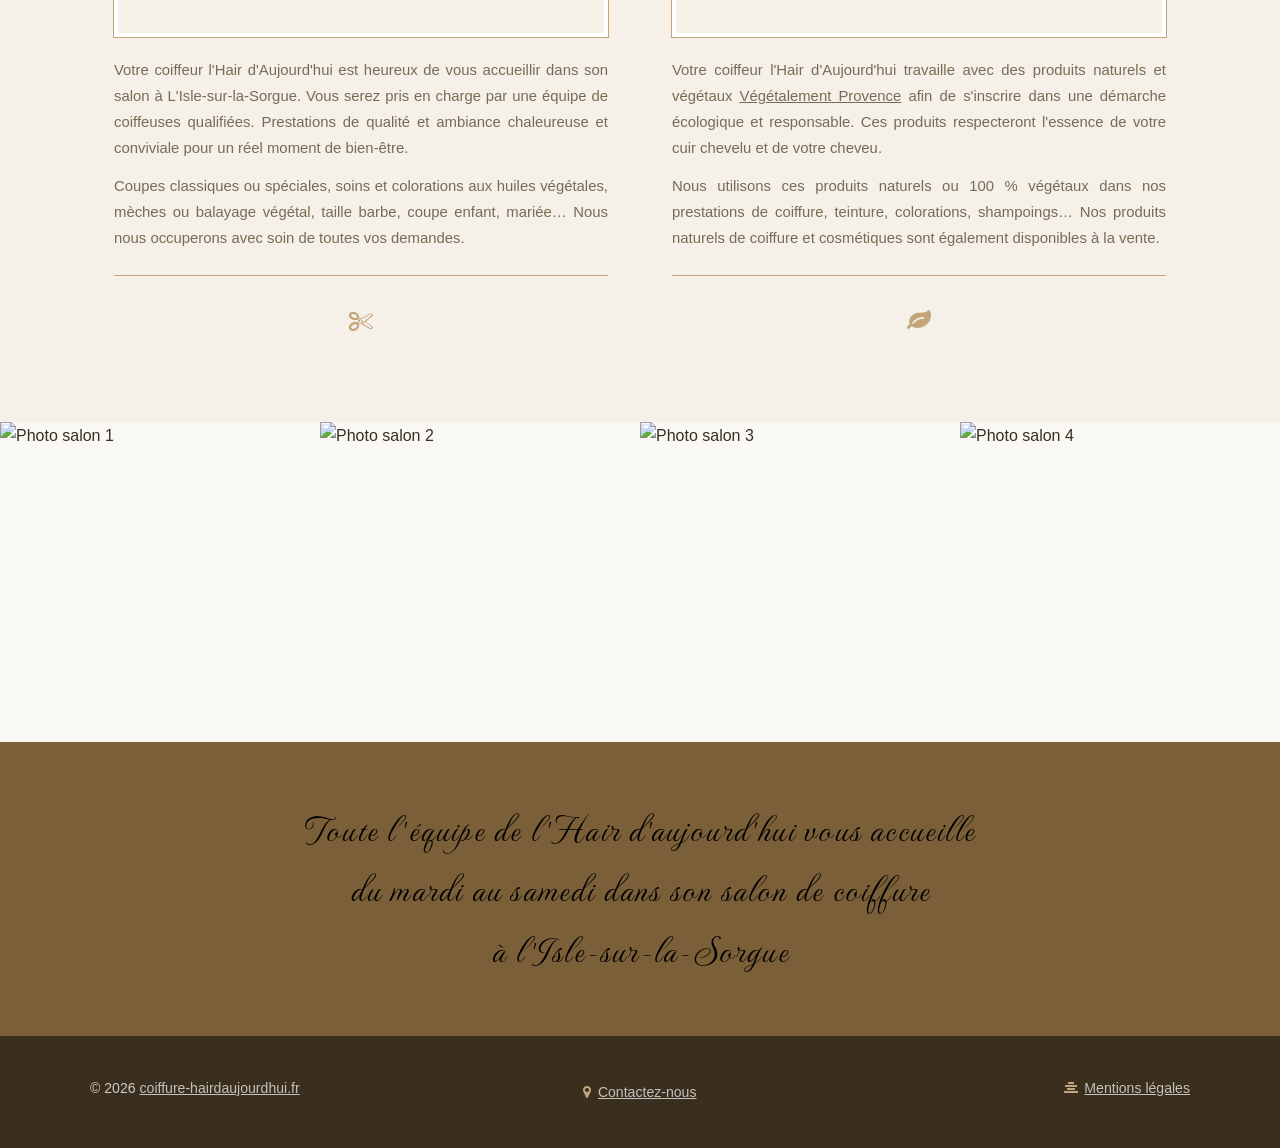
==== commit 342a7cea: "Update index.html" ====
--- a/index.html
+++ b/index.html
@@ -5,7 +5,7 @@
   <meta name="viewport" content="width=device-width, initial-scale=1.0">
   <title>Salon de Coiffure L'Isle-sur-la-Sorgue | Coupe & Couleur | Hair d'Aujourd'hui</title>
   <meta name="description" content="Hair d'Aujourd'hui, votre salon de coiffure à L'Isle-sur-la-Sorgue. Coupe, couleur, brushing. Réservez votre créneau dès aujourd'hui !">
-	<link rel="canonical" href="https://coiffure-hairdaujourdhui.fr" />
+	<link rel="canonical" href="https://coiffure-hairdaujourdhui.fr/" />
   <link rel="icon" type="image/png" href="favicon.png" width="32" height="32" />
   <link rel="preconnect" href="https://fonts.googleapis.com">
   <link rel="preconnect" href="https://fonts.gstatic.com" crossorigin>
@@ -547,7 +547,7 @@
         <div class="pres-col">
           <h3>Des Produits Naturels</h3>
           <img src="https://res.cloudinary.com/ddpeetkek/image/upload/v1784034273/accueil-nos-produits.jpg" alt="Coiffeur à l'Isle sur la Sorgue" class="img-cadre">
-          <p>Votre coiffeur l'Hair d'Aujourd'hui travaille avec des produits naturels et végétaux afin de s'inscrire dans une démarche écologique et responsable. Ces produits respecteront l'essence de votre cuir chevelu et de votre cheveu.</p>
+          <p>Votre coiffeur l'Hair d'Aujourd'hui travaille avec des produits naturels et végétaux <a href="https://vegetalement.com/" rel="noopener" target="_blank"><u>Végétalement Provence</u></a> afin de s'inscrire dans une démarche écologique et responsable. Ces produits respecteront l'essence de votre cuir chevelu et de votre cheveu.</p>
           <p>Nous utilisons ces produits naturels ou 100 % végétaux dans nos prestations de coiffure, teinture, colorations, shampoings… Nos produits naturels de coiffure et cosmétiques sont également disponibles à la vente.</p>
           <hr class="divider">
           <span class="bandeau"><i class="fa fa-leaf"></i></span>
